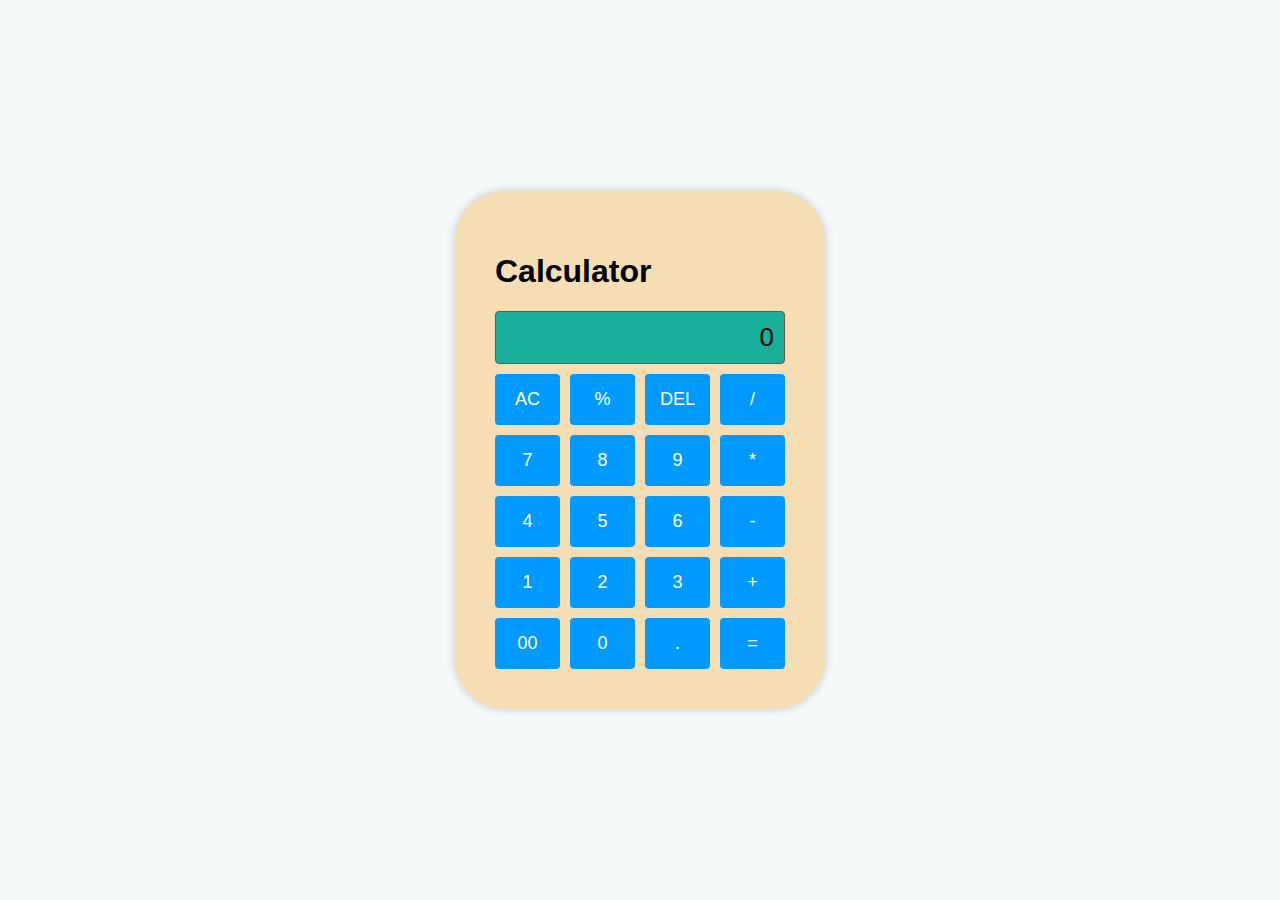
==== c1.html @ 6a9e1764 "checking" ====
<!DOCTYPE html>
<html lang="en">
<head>
  <meta charset="UTF-8">
  <meta name="viewport" content="width=device-width, initial-scale=1.0">
  <link rel="stylesheet" href="style.css">
  <title>Calculator</title>
</head>
<body>
  <div class="calculator">
    <h1>Calculator</h1>
    <div id="display" class="display">0</div>
    <div class="buttons">
      <button onclick="clearDisplay()">AC</button>
      <button onclick="setOperator('%')">%</button>
      <button onclick="del()">DEL</button>
      <button onclick="setOperator('/')">/</button>
      <button onclick="appendNumber('7')">7</button>
      <button onclick="appendNumber('8')">8</button>
      <button onclick="appendNumber('9')">9</button>
      <button onclick="setOperator('*')">*</button>
      <button onclick="appendNumber('4')">4</button>
      <button onclick="appendNumber('5')">5</button>
      <button onclick="appendNumber('6')">6</button>
      <button onclick="setOperator('-')">-</button>
      <button onclick="appendNumber('1')">1</button>
      <button onclick="appendNumber('2')">2</button>
      <button onclick="appendNumber('3')">3</button>
      <button onclick="setOperator('+')">+</button>
      <button onclick="appendNumber('00')">00</button>
      <button onclick="appendNumber('0')">0</button>
      <button onclick="appendDecimal()">.</button>
      <button onclick="calculate()">=</button>
    </div>
  </div>
  <script src="script.js"></script>
</body>
</html>
---- style.css ----
body {
  font-family: sans-serif;
  margin: 0;
  padding: 0;
  display: flex;
  justify-content: center;
  align-items: center;
  height: 100vh;
  background-color:rgb(244, 250, 249);
}

header {
  text-align: center;
  font-size: 32px;
  margin-bottom: 20px;
}

.calculator {
  background-color:wheat;
  border-radius: 50px;
  box-shadow: 0px 0px 10px rgba(0, 0, 0, 0.2);
  padding: 40px;
}

.display {
  background-color: #1aaf9b;
  border: 1px solid #804d4d;
  border-radius: 4px;
  padding: 10px;
  margin-bottom: 10px;
  text-align: right;
  font-size: 26px;
}

.buttons {
  display: grid;
  grid-template-columns: repeat(4, 1fr);
  gap: 10px;
}

button {
  padding: 15px;
  font-size: 18px;
  border: none;
  border-radius: 4px;
  cursor: pointer;
  background-color: rgb(0, 153, 255);
  color: white;
}

button:active {
  background-color:rgba(255, 192, 221, 0.123);
}
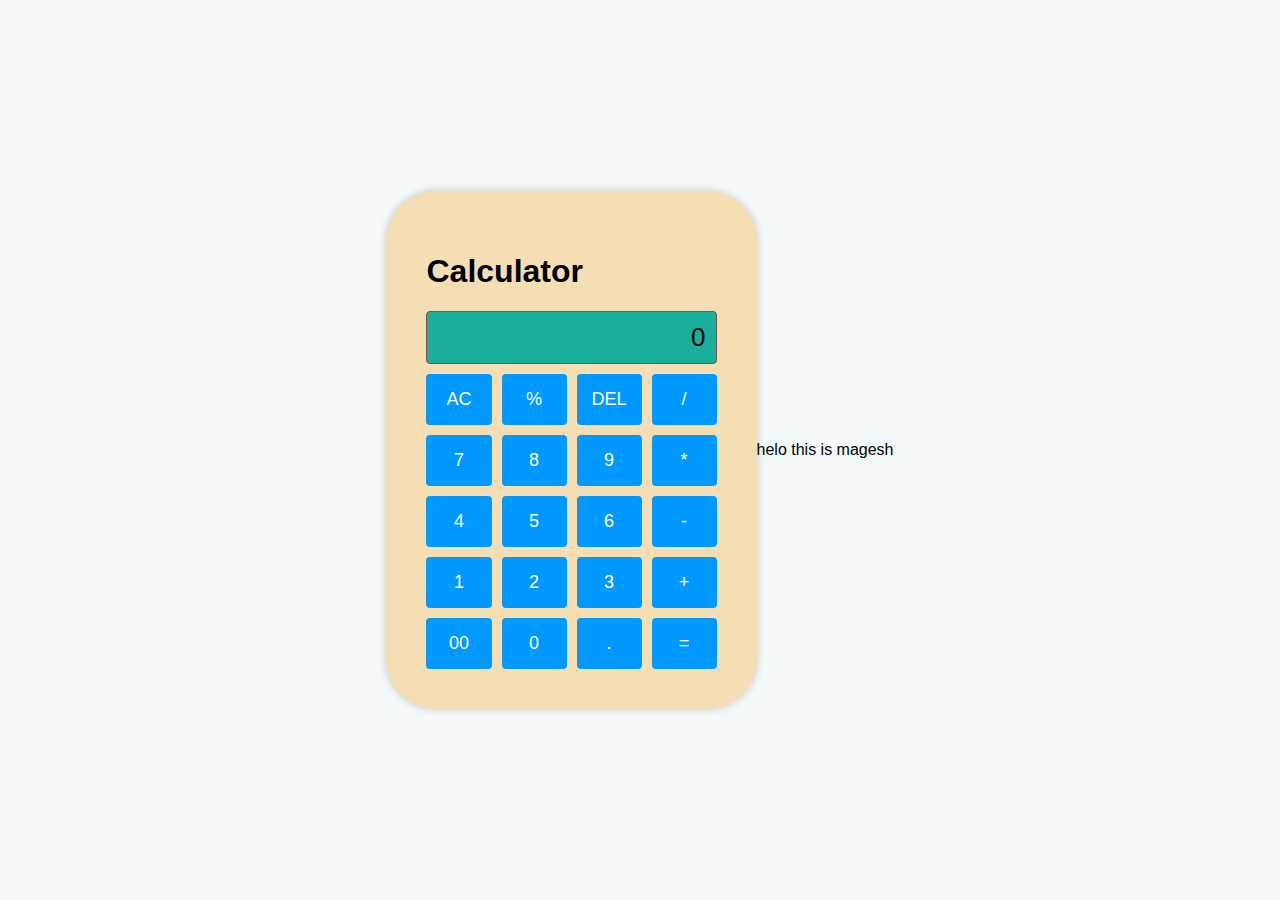
==== commit 9d5fbb31: "chcking" ====
--- a/c1.html
+++ b/c1.html
@@ -35,4 +35,6 @@
   </div>
   <script src="script.js"></script>
 </body>
-</html>+</html>
+
+helo this is magesh 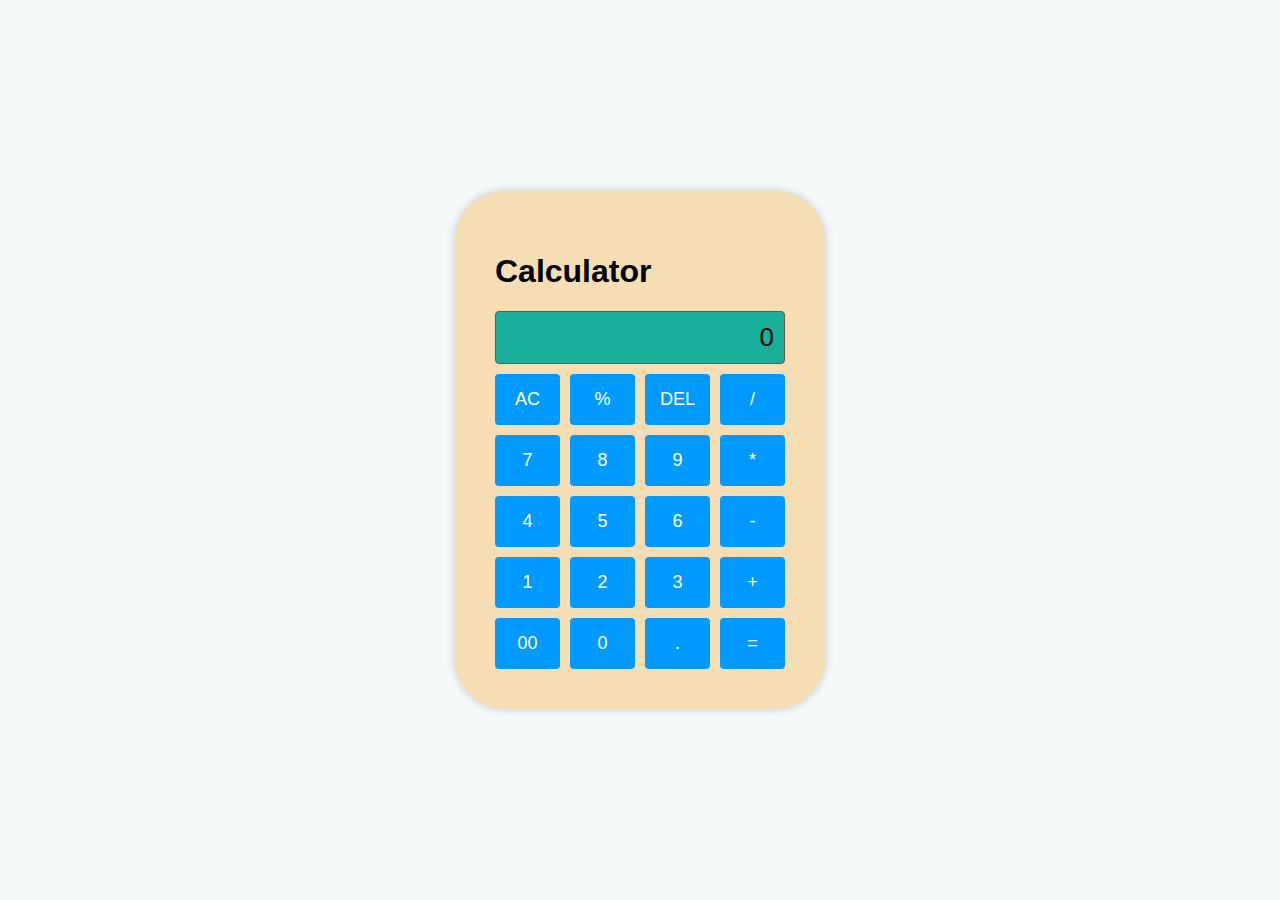
==== commit 8fff77c8: "checking" ====
--- a/c1.html
+++ b/c1.html
@@ -36,5 +36,3 @@
   <script src="script.js"></script>
 </body>
 </html>
-
-helo this is magesh 